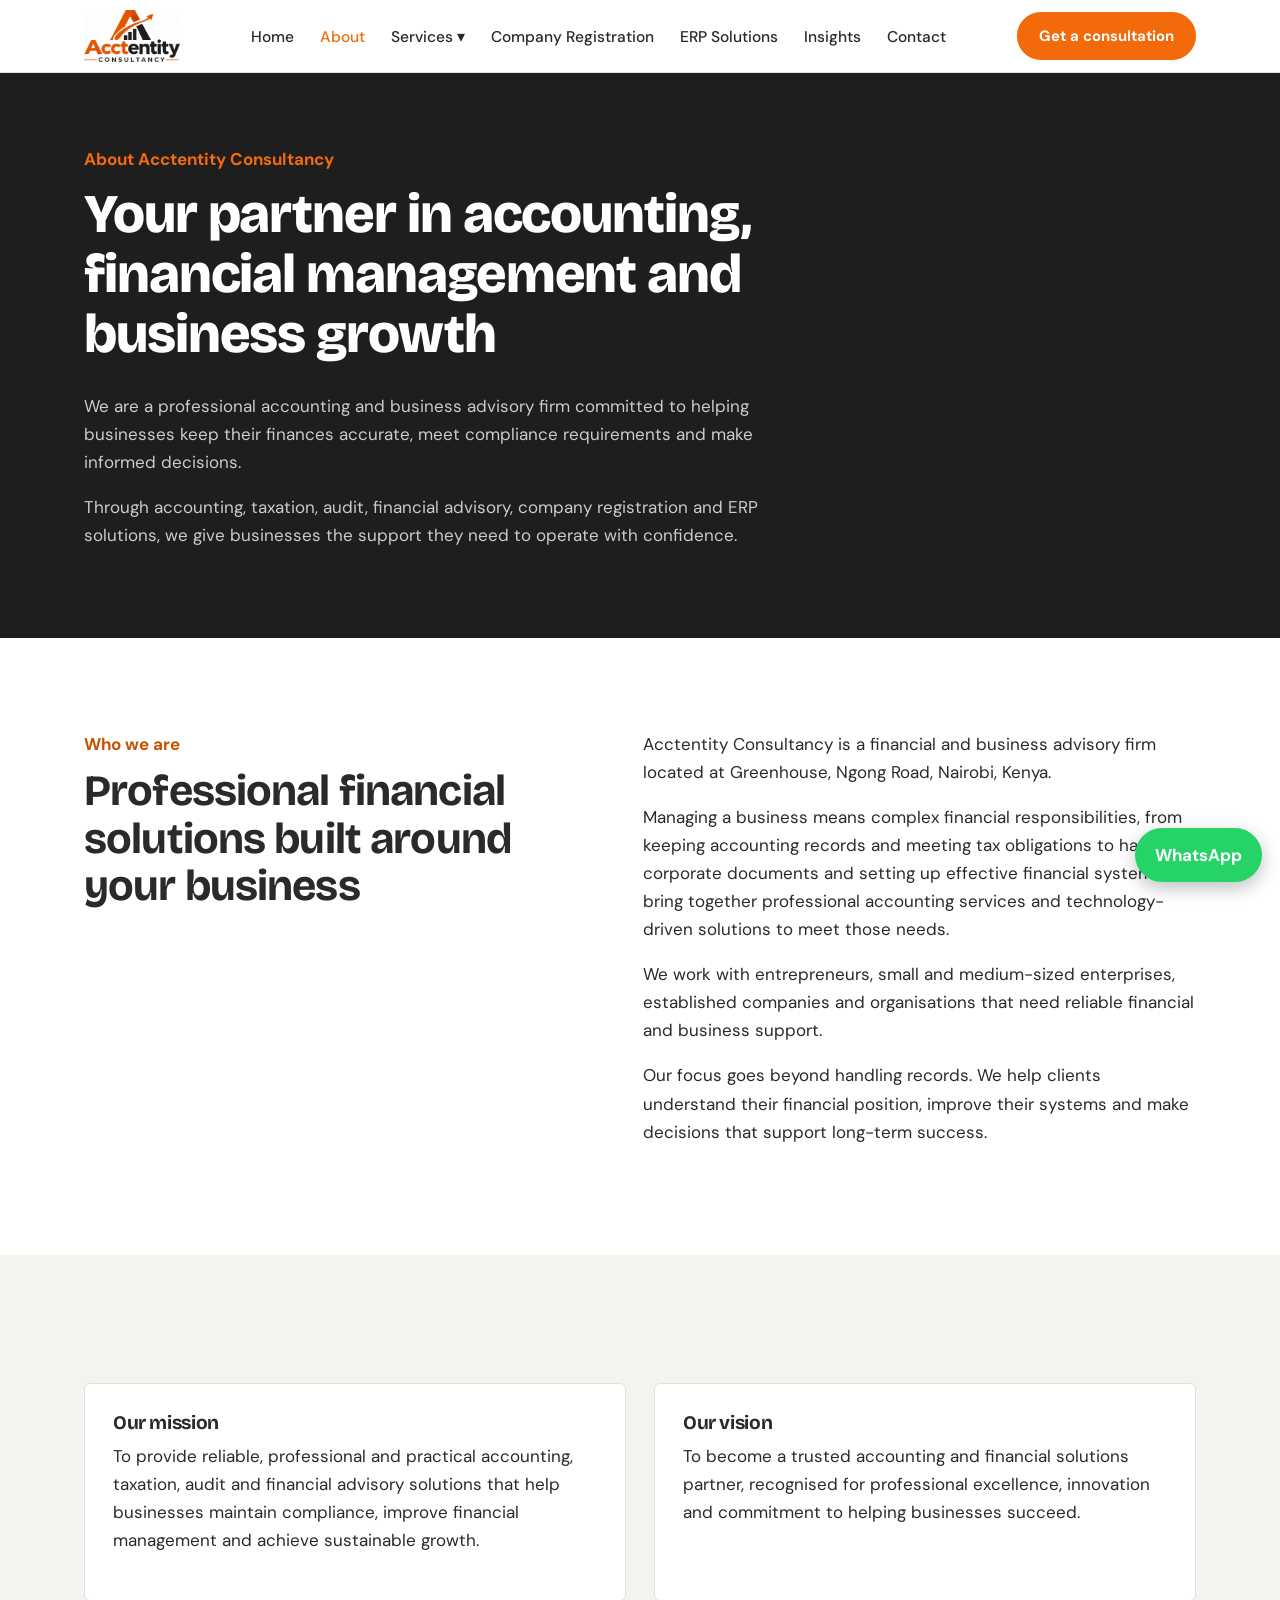
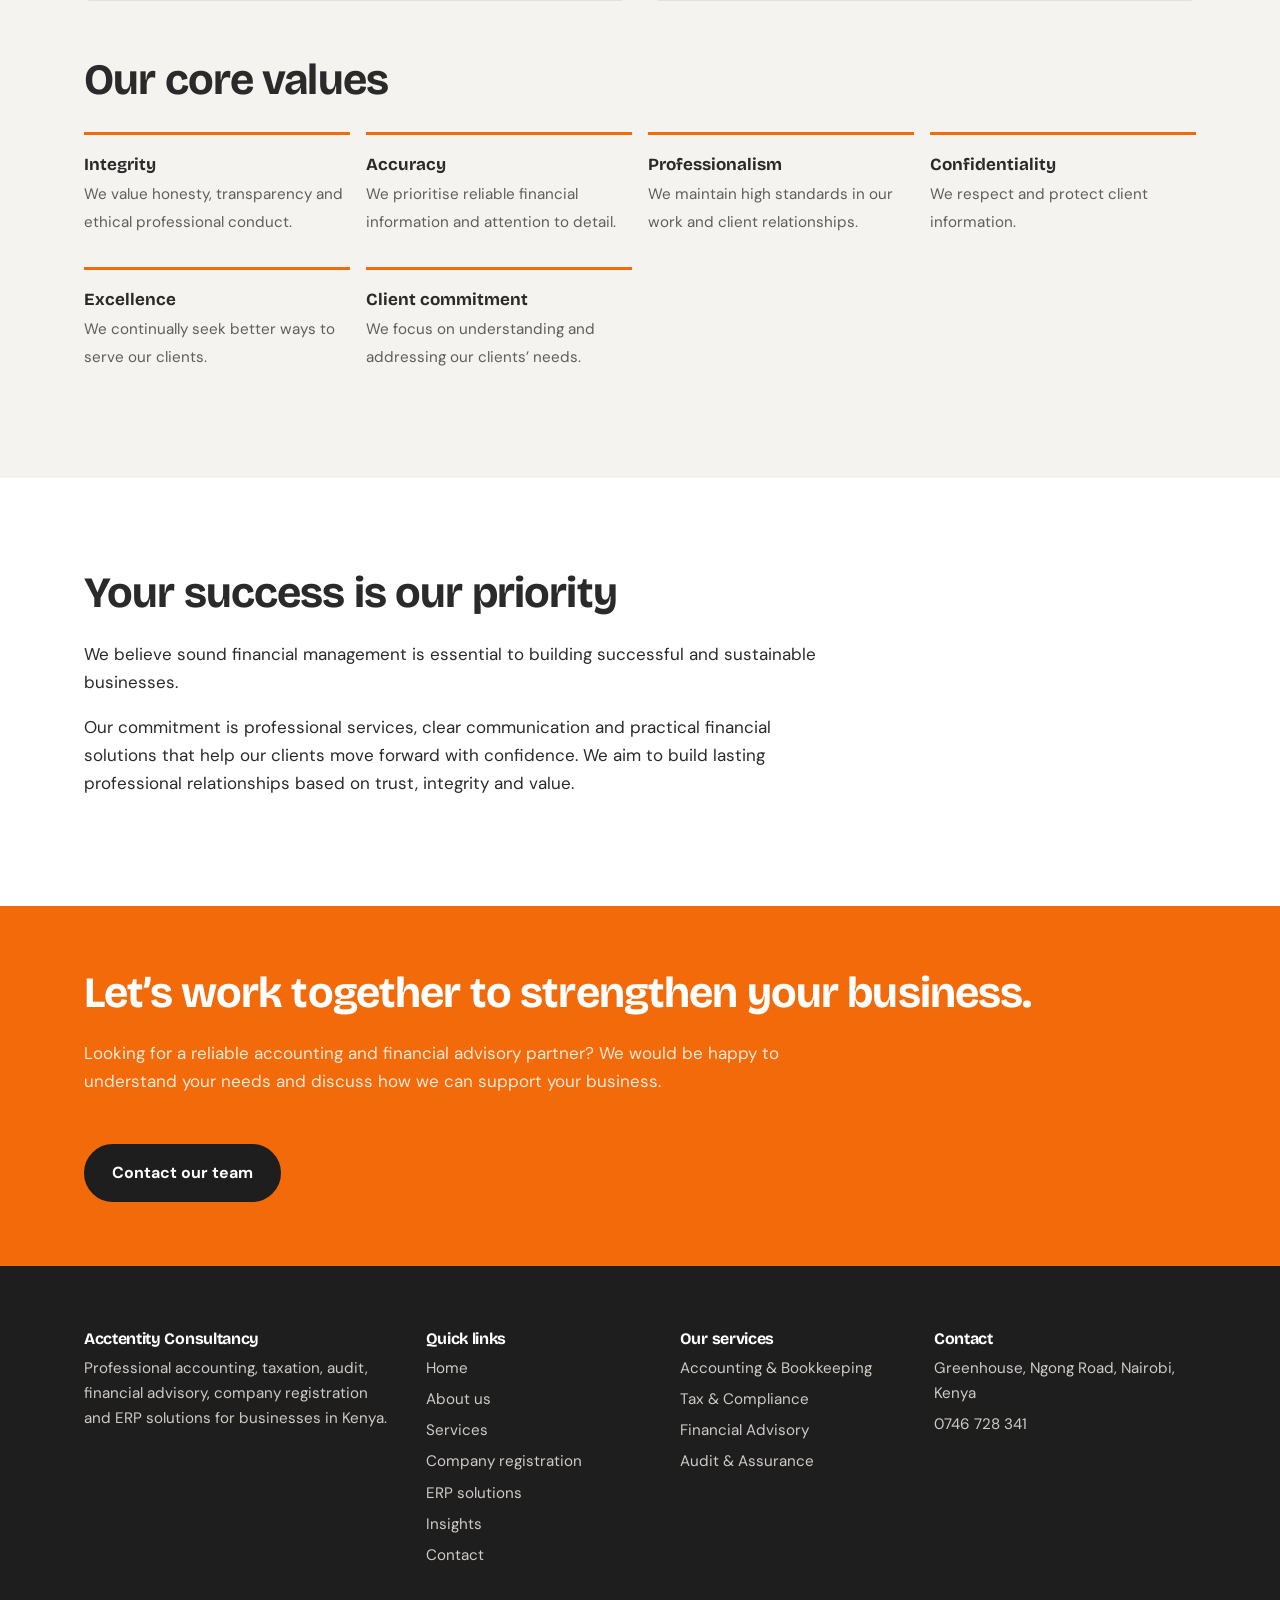
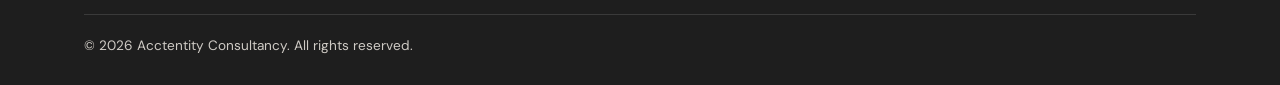
==== about.html @ 17f07721 "Add Acctentity multi-page website" ====
<!DOCTYPE html>
<html lang="en">
<head>
<meta charset="utf-8">
<meta name="viewport" content="width=device-width, initial-scale=1">
<title>About Acctentity Consultancy - Financial Experts in Nairobi</title>
<meta name="description" content="Learn about Acctentity Consultancy, a Nairobi-based accounting and financial advisory firm providing professional accounting, tax, audit and ERP solutions.">
<link rel="icon" type="image/png" href="assets/img/favicon.png">
<link rel="preconnect" href="https://fonts.googleapis.com">
<link href="https://fonts.googleapis.com/css2?family=Bricolage+Grotesque:wght@500;700;800&family=DM+Sans:wght@400;500;700&display=swap" rel="stylesheet">
<link rel="stylesheet" href="assets/css/style.css">
</head>
<body>
<header><div class="w nav" id="nav">
<a href="index.html" aria-label="Acctentity Consultancy home"><img src="assets/img/logo.png" alt="Acctentity Consultancy"></a>
<ul id="menu">
<li><a href="index.html" data-p="home">Home</a></li><li><a href="about.html" class="on" aria-current="page" data-p="about">About</a></li>
<li class="dd"><a href="services.html" data-p="services">Services &#9662;</a><ul class="sub"><li><a href="accounting.html" data-p="accounting">Accounting &amp; Bookkeeping</a></li><li><a href="tax.html" data-p="tax">Tax &amp; Compliance</a></li><li><a href="advisory.html" data-p="advisory">Financial Advisory</a></li><li><a href="audit.html" data-p="audit">Audit &amp; Assurance</a></li></ul></li>
<li><a href="company-registration.html" data-p="registration">Company Registration</a></li><li><a href="erp-solutions.html" data-p="erp">ERP Solutions</a></li><li><a href="insights.html" data-p="insights">Insights</a></li><li><a href="contact.html" data-p="contact">Contact</a></li>
</ul>
<a class="btn" href="contact.html">Get a consultation</a>
<button class="burger" id="bg" aria-label="Open menu" aria-expanded="false">&#9776;</button>
</div></header>
<main>

<div class="ph"><div class="w"><div class="loc">About Acctentity Consultancy</div><h1>Your partner in accounting, financial management and business growth</h1><p>We are a professional accounting and business advisory firm committed to helping businesses keep their finances accurate, meet compliance requirements and make informed decisions.</p><p>Through accounting, taxation, audit, financial advisory, company registration and ERP solutions, we give businesses the support they need to operate with confidence.</p></div></div>
<section><div class="w split"><div><div class="kick">Who we are</div><h2>Professional financial solutions built around your business</h2></div>
<div><p>Acctentity Consultancy is a financial and business advisory firm located at Greenhouse, Ngong Road, Nairobi, Kenya.</p><p>Managing a business means complex financial responsibilities, from keeping accounting records and meeting tax obligations to handling corporate documents and setting up effective financial systems. We bring together professional accounting services and technology-driven solutions to meet those needs.</p><p>We work with entrepreneurs, small and medium-sized enterprises, established companies and organisations that need reliable financial and business support.</p><p>Our focus goes beyond handling records. We help clients understand their financial position, improve their systems and make decisions that support long-term success.</p></div></div></section>
<section class="soft"><div class="w"><div class="mv"><div><h3>Our mission</h3><p>To provide reliable, professional and practical accounting, taxation, audit and financial advisory solutions that help businesses maintain compliance, improve financial management and achieve sustainable growth.</p></div><div><h3>Our vision</h3><p>To become a trusted accounting and financial solutions partner, recognised for professional excellence, innovation and commitment to helping businesses succeed.</p></div></div>
<h2 style="margin-top:56px">Our core values</h2><div class="vals"><div><b>Integrity</b><span>We value honesty, transparency and ethical professional conduct.</span></div><div><b>Accuracy</b><span>We prioritise reliable financial information and attention to detail.</span></div><div><b>Professionalism</b><span>We maintain high standards in our work and client relationships.</span></div><div><b>Confidentiality</b><span>We respect and protect client information.</span></div><div><b>Excellence</b><span>We continually seek better ways to serve our clients.</span></div><div><b>Client commitment</b><span>We focus on understanding and addressing our clients’ needs.</span></div></div></div></section>
<section><div class="w"><h2>Your success is our priority</h2><p>We believe sound financial management is essential to building successful and sustainable businesses.</p><p>Our commitment is professional services, clear communication and practical financial solutions that help our clients move forward with confidence. We aim to build lasting professional relationships based on trust, integrity and value.</p></div></section>
<div class="cta"><div class="w" style="padding-top:64px;padding-bottom:64px"><div><h2>Let’s work together to strengthen your business.</h2><p>Looking for a reliable accounting and financial advisory partner? We would be happy to understand your needs and discuss how we can support your business.</p></div><div class="row"><a class="btn" href="contact.html">Contact our team</a></div></div></div>
</div>
</main>
<footer><div class="w"><div class="g">
<div><h3>Acctentity Consultancy</h3><p>Professional accounting, taxation, audit, financial advisory, company registration and ERP solutions for businesses in Kenya.</p></div>
<div><h3>Quick links</h3><ul><li><a href="index.html">Home</a></li><li><a href="about.html">About us</a></li><li><a href="services.html">Services</a></li><li><a href="company-registration.html">Company registration</a></li><li><a href="erp-solutions.html">ERP solutions</a></li><li><a href="insights.html">Insights</a></li><li><a href="contact.html">Contact</a></li></ul></div>
<div><h3>Our services</h3><ul><li><a href="accounting.html">Accounting &amp; Bookkeeping</a></li><li><a href="tax.html">Tax &amp; Compliance</a></li><li><a href="advisory.html">Financial Advisory</a></li><li><a href="audit.html">Audit &amp; Assurance</a></li></ul></div>
<div><h3>Contact</h3><ul><li>Greenhouse, Ngong Road, Nairobi, Kenya</li><li><a href="tel:+254746728341">0746 728 341</a></li></ul></div>
</div><div class="c">&copy; 2026 Acctentity Consultancy. All rights reserved.</div></div></footer>
<a class="wa" href="https://wa.me/254746728341" aria-label="Chat on WhatsApp">WhatsApp</a>
<script src="assets/js/main.js"></script>
</body>
</html>
---- assets/css/style.css ----
:root{--o:#F26A0A;--od:#C85200;--k:#1E1E1E;--k2:#2C2C2C;--bg:#fff;--soft:#F5F3F0;--tx:#2A2A2A;--mu:#5E5E5E;--ln:#E4E0DA;
--h:"Bricolage Grotesque","Arial Black",sans-serif;--b:"DM Sans",Arial,sans-serif;box-sizing:border-box;padding-top:env(safe-area-inset-top,0px);padding-bottom:env(safe-area-inset-bottom,0px)}
@media (prefers-color-scheme:dark){:root:not([data-theme="light"]){--bg:#161616;--soft:#202020;--tx:#ECE9E5;--mu:#A8A39C;--ln:#333}}
*,*::before,*::after{box-sizing:border-box}html{scroll-behavior:smooth;scroll-padding-top:84px}
body{margin:0;font:400 17px/1.65 var(--b);color:var(--tx);background:var(--bg)}
img{max-width:100%}a{color:inherit}
.w{max-width:1160px;margin:0 auto;padding:0 24px}
h1,h2,h3{font-family:var(--h);line-height:1.1;margin:0 0 .5em;letter-spacing:-.02em}
h1{font-size:clamp(2.3rem,5.4vw,4.1rem);font-weight:800}h2{font-size:clamp(1.8rem,3.6vw,2.7rem);font-weight:700}h3{font-size:1.2rem;font-weight:700}
p{margin:0 0 1em;max-width:62ch}
.btn{display:inline-block;padding:14px 26px;border-radius:999px;font-weight:700;text-decoration:none;border:2px solid var(--o);background:var(--o);color:#fff;transition:background .2s,transform .2s;cursor:pointer;font-family:var(--b);font-size:1rem}
.btn:hover{background:var(--od);border-color:var(--od)}.btn.ghost{background:transparent;color:inherit;border-color:currentColor}.btn.ghost:hover{background:rgba(255,255,255,.1)}
a:focus-visible,button:focus-visible{outline:3px solid var(--o);outline-offset:3px}
header{position:sticky;top:0;z-index:20;background:#fff;border-bottom:1px solid var(--ln);padding-top:env(safe-area-inset-top,0px)}
@media (prefers-color-scheme:dark){:root:not([data-theme="light"]) header{background:#fff}}
.nav{display:flex;align-items:center;justify-content:space-between;height:72px}
.nav img{height:52px;display:block}
.nav ul{display:flex;gap:26px;list-style:none;margin:0;padding:0}
.nav ul a{text-decoration:none;font-weight:500;color:#2A2A2A;font-size:.97rem}.nav ul a:hover{color:var(--o)}
.nav .btn{padding:10px 20px;font-size:.93rem}
.burger{display:none;background:none;border:0;font-size:1.8rem;color:#2A2A2A;cursor:pointer}
.hero{background:var(--k);color:#fff;overflow:hidden}
.hero .w{display:grid;grid-template-columns:1.25fr .75fr;gap:48px;align-items:center;padding-top:88px;padding-bottom:88px}
.hero .loc{color:var(--o);font-weight:700;margin-bottom:18px}
.hero p{color:#CFCBC5}
.hero .row{display:flex;gap:14px;flex-wrap:wrap;margin-top:28px}
.bars{display:flex;align-items:flex-end;gap:16px;height:340px;position:relative}
.bars i{flex:1;background:#fff;border-radius:4px 4px 0 0;height:0;animation:grow 1.1s cubic-bezier(.2,.8,.2,1) forwards}
.bars i:nth-child(1){--t:30%}.bars i:nth-child(2){--t:48%;animation-delay:.12s}.bars i:nth-child(3){--t:68%;animation-delay:.24s}.bars i:nth-child(4){--t:92%;animation-delay:.36s;background:var(--o)}
@keyframes grow{to{height:var(--t)}}
.bars svg{position:absolute;inset:0;width:100%;height:100%;overflow:visible}
.bars path{fill:none;stroke:var(--o);stroke-width:7;stroke-linecap:round;stroke-dasharray:420;stroke-dashoffset:420;animation:draw 1.2s .6s ease-out forwards}
@keyframes draw{to{stroke-dashoffset:0}}
@media (prefers-reduced-motion:reduce){.bars i{animation:none;height:var(--t)}.bars path{animation:none;stroke-dashoffset:0}html{scroll-behavior:auto}}
section{padding:92px 0}.soft{background:var(--soft)}
.split{display:grid;grid-template-columns:1fr 1.1fr;gap:56px;align-items:start}
.kick{color:var(--od);font-weight:700;margin-bottom:10px}
@media (prefers-color-scheme:dark){:root:not([data-theme="light"]) .kick{color:var(--o)}}
.grid{display:grid;gap:22px;grid-template-columns:repeat(auto-fit,minmax(250px,1fr))}
.svc{background:var(--bg);border:1px solid var(--ln);border-top:5px solid var(--o);padding:28px;border-radius:6px}
.soft .svc{background:var(--bg)}
.svc ul{padding-left:1.1em;margin:.8em 0 0;color:var(--mu);font-size:.95rem}.svc li{margin:.25em 0}
.svc p{color:var(--mu);font-size:.97rem}
.pg{margin-top:44px;display:grid;gap:22px;grid-template-columns:repeat(auto-fit,minmax(300px,1fr))}
.pg .box{background:var(--k);color:#fff;padding:32px;border-radius:6px}.pg .box p{color:#CFCBC5}.pg .box ul{columns:2;padding-left:1.1em;color:#E6E2DC;font-size:.93rem}.pg .box h3{color:#fff}
.why{display:grid;gap:0;grid-template-columns:repeat(auto-fit,minmax(230px,1fr))}
.why div{padding:6px 28px 6px 0}.why h3{color:var(--o)}.why p{color:var(--mu);font-size:.97rem}
.serve{list-style:none;padding:0;margin:0;display:grid;gap:0 40px;grid-template-columns:repeat(auto-fit,minmax(320px,1fr))}
.serve li{padding:16px 0;border-bottom:1px solid var(--ln)}.serve b{font-family:var(--h);font-size:1.1rem;display:block}.serve span{color:var(--mu);font-size:.97rem}
.steps{display:grid;grid-template-columns:repeat(4,1fr);gap:0;counter-reset:s;margin-top:40px;position:relative}
.steps div{padding:0 22px 0 0;position:relative}
.steps div::before{counter-increment:s;content:counter(s);display:grid;place-items:center;width:46px;height:46px;border-radius:50%;background:var(--o);color:#fff;font:800 1.2rem var(--h);margin-bottom:16px;position:relative;z-index:1}
.steps div::after{content:"";position:absolute;top:22px;left:46px;right:0;height:2px;background:var(--ln)}.steps div:last-child::after{display:none}
.steps p{color:var(--mu);font-size:.97rem}
.posts{display:grid;gap:18px;grid-template-columns:repeat(auto-fit,minmax(280px,1fr));margin-top:32px}
.posts a{display:block;padding:22px;border:1px solid var(--ln);border-left:5px solid var(--o);text-decoration:none;font-weight:700;font-family:var(--h);border-radius:4px;background:var(--bg)}.posts a:hover{border-left-color:var(--k)}
.cta{background:var(--o);color:#fff}.cta p{color:#FFE9D9}.cta .btn{background:var(--k);border-color:var(--k)}.cta .btn:hover{background:#000}.cta .btn.ghost{background:transparent;border-color:#fff}
.cta .w{display:flex;justify-content:space-between;align-items:center;gap:32px;flex-wrap:wrap}.cta .row{display:flex;gap:14px;flex-wrap:wrap}
.vals{display:grid;gap:16px;grid-template-columns:repeat(auto-fit,minmax(230px,1fr));margin-top:28px}
.vals div{padding:16px 0;border-top:3px solid var(--o)}.vals b{font-family:var(--h);display:block}.vals span{color:var(--mu);font-size:.95rem}
.mv{display:grid;gap:28px;grid-template-columns:repeat(auto-fit,minmax(300px,1fr));margin-top:36px}
.mv div{background:var(--bg);padding:28px;border-radius:6px;border:1px solid var(--ln)}
footer{background:var(--k);color:#CFCBC5;padding:64px 0 28px;font-size:.95rem}
footer .g{display:grid;gap:36px;grid-template-columns:1.4fr 1fr 1fr 1.2fr}
footer h3{color:#fff;font-size:1rem}footer ul{list-style:none;padding:0;margin:0}footer li{margin:.4em 0}footer a{text-decoration:none}footer a:hover{color:var(--o)}
footer .c{border-top:1px solid #3a3a3a;margin-top:40px;padding-top:20px;font-size:.85rem}
.wa{position:fixed;right:18px;bottom:calc(18px + env(safe-area-inset-bottom,0px));background:#25D366;color:#fff;font-weight:700;padding:13px 20px;border-radius:999px;text-decoration:none;z-index:30;box-shadow:0 6px 18px rgba(0,0,0,.25)}
@media (max-width:900px){
.nav ul,.nav>.btn{display:none}.burger{display:block}
.nav.open ul{display:flex;flex-direction:column;position:absolute;top:72px;left:0;right:0;background:#fff;padding:18px 24px;gap:14px;border-bottom:1px solid var(--ln)}
.hero .w,.split{grid-template-columns:1fr}.bars{height:220px}
.steps{grid-template-columns:1fr 1fr;gap:32px 0}.steps div::after{display:none}
footer .g{grid-template-columns:1fr 1fr}section{padding:64px 0}.pg .box ul{columns:1}}
@media (max-width:520px){footer .g{grid-template-columns:1fr}.steps{grid-template-columns:1fr}}
.ph{background:var(--k);color:#fff;padding:72px 0}.ph p{color:#CFCBC5}.ph .loc{color:var(--o);font-weight:700;margin-bottom:12px}.ph h1{font-size:clamp(2rem,4.6vw,3.4rem);max-width:20ch}
.tag{font:700 1.25rem var(--h);color:#fff;margin-bottom:16px}
.nav li{position:relative}.nav .sub{display:none;position:absolute;top:100%;left:-14px;background:#fff;border:1px solid var(--ln);border-top:3px solid var(--o);padding:8px 0;min-width:240px;flex-direction:column;gap:0;box-shadow:0 10px 24px rgba(0,0,0,.12)}
.nav .sub a{display:block;padding:9px 18px}.nav .dd:hover .sub,.nav .dd:focus-within .sub{display:flex}
.nav a.on{color:var(--o)!important}
.tiles{display:grid;gap:14px;grid-template-columns:repeat(auto-fit,minmax(250px,1fr));margin-top:30px}
.tile{padding:18px 20px;border:1px solid var(--ln);border-left:5px solid var(--o);border-radius:4px;background:var(--bg)}.tile b{font-family:var(--h);display:block}.tile span{color:var(--mu);font-size:.95rem}
.chk{list-style:none;padding:0;margin:24px 0 0;columns:2;column-gap:40px}.chk li{padding:6px 0 6px 28px;position:relative;break-inside:avoid}.chk li::before{content:"";position:absolute;left:0;top:14px;width:14px;height:8px;border-left:3px solid var(--o);border-bottom:3px solid var(--o);transform:rotate(-45deg)}
.svc a.more{display:inline-block;margin-top:14px;font-weight:700;color:var(--od);text-decoration:none}.svc a.more:hover{text-decoration:underline}
@media (prefers-color-scheme:dark){:root:not([data-theme="light"]) .svc a.more{color:var(--o)}}
form{display:grid;gap:14px;max-width:560px}label{font-weight:700;font-size:.93rem;display:grid;gap:6px}
input,select,textarea{font:inherit;padding:12px 14px;border:1px solid var(--ln);border-radius:6px;background:var(--bg);color:var(--tx)}
.cinfo{display:grid;grid-template-columns:1fr 1fr;gap:56px}.cinfo h3{margin-top:1.2em}
@media (max-width:900px){.nav .sub{display:block;position:static;border:0;box-shadow:none;padding:4px 0 0 14px;min-width:0}.nav .dd:hover .sub{display:block}.chk{columns:1}.cinfo{grid-template-columns:1fr}}
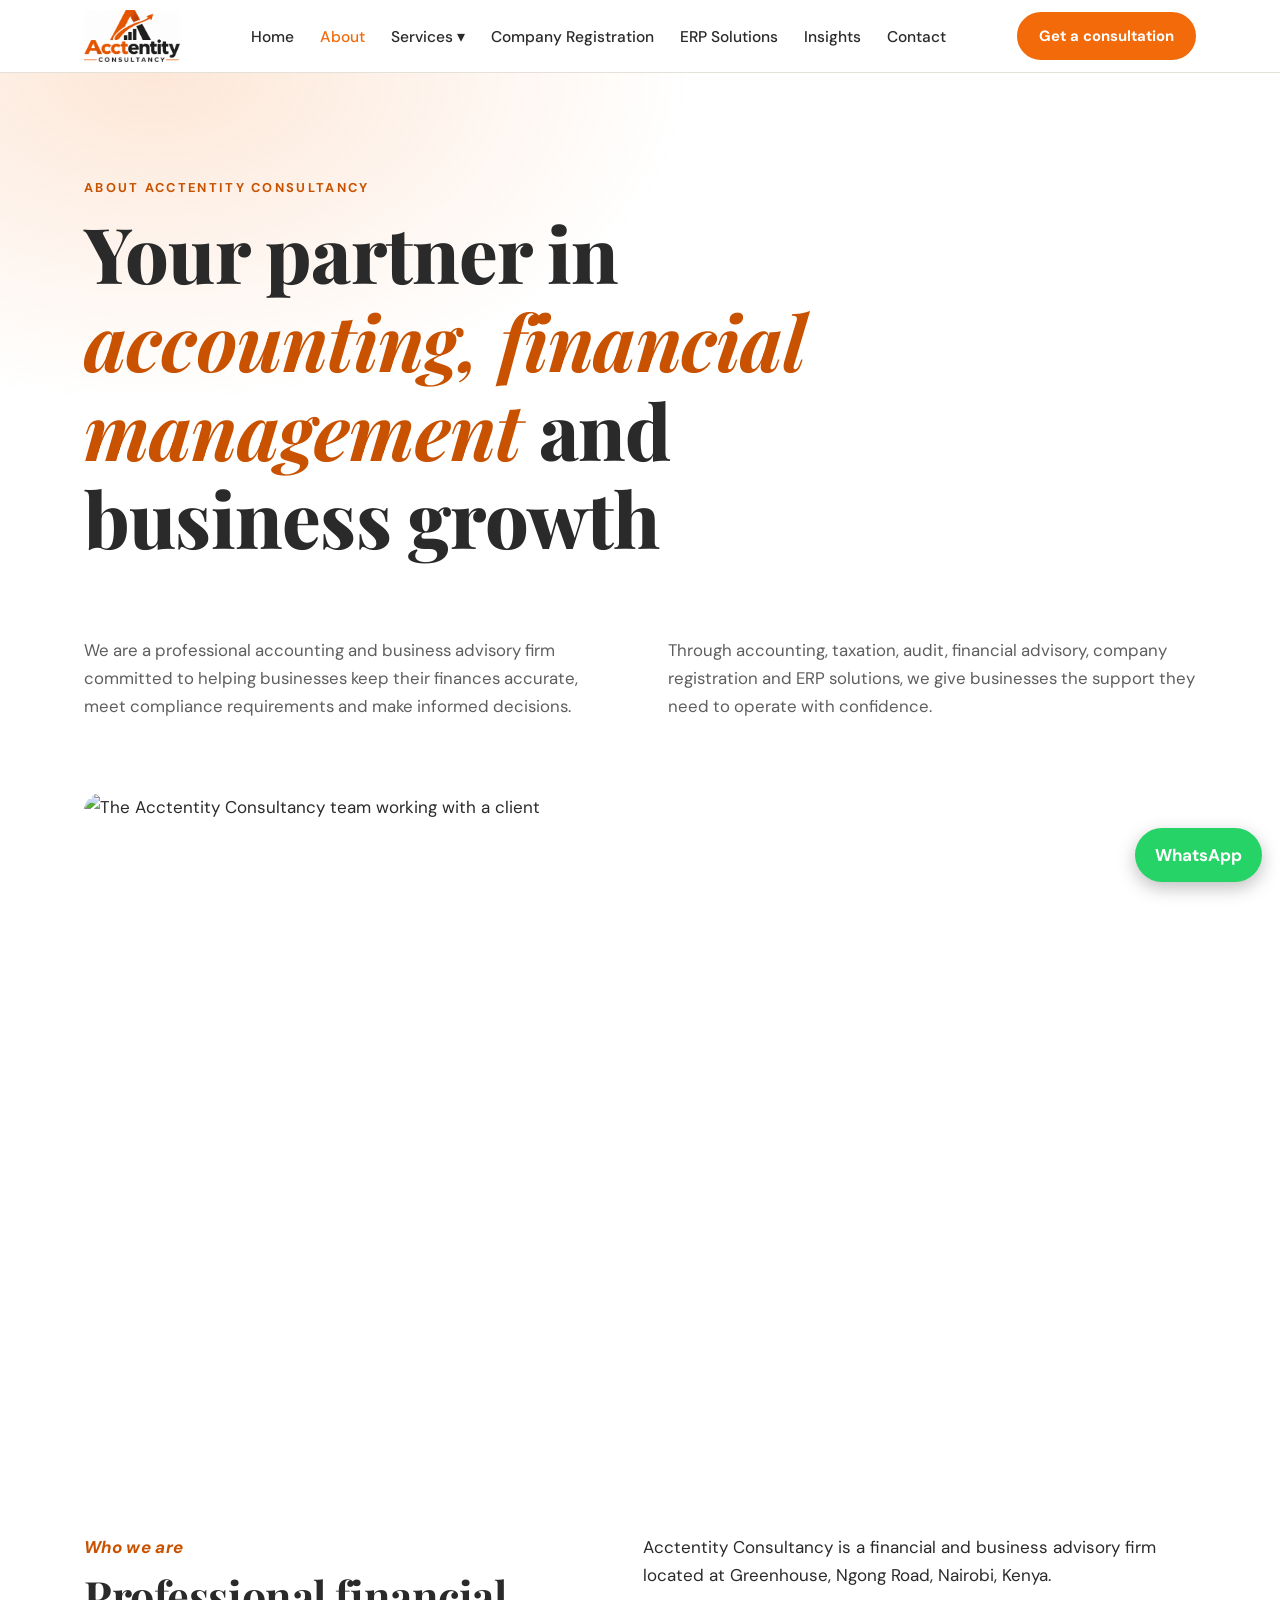
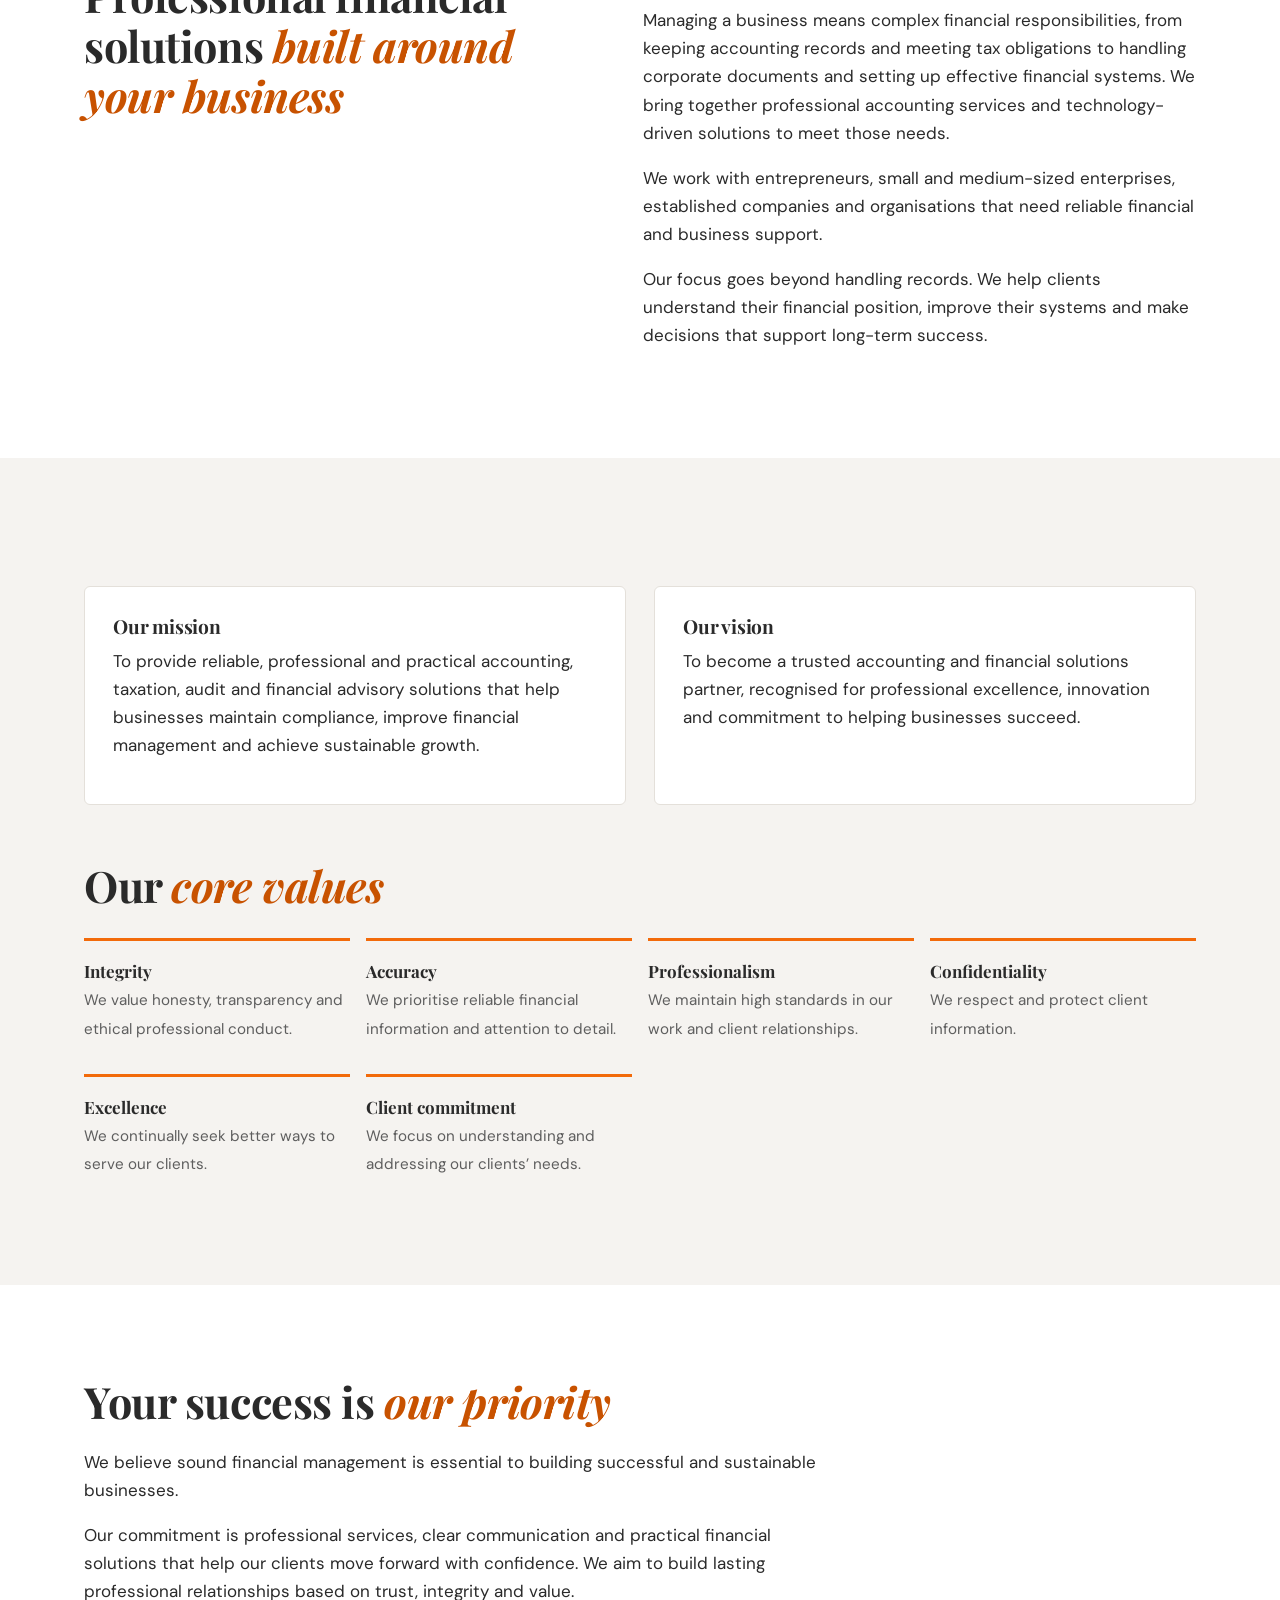
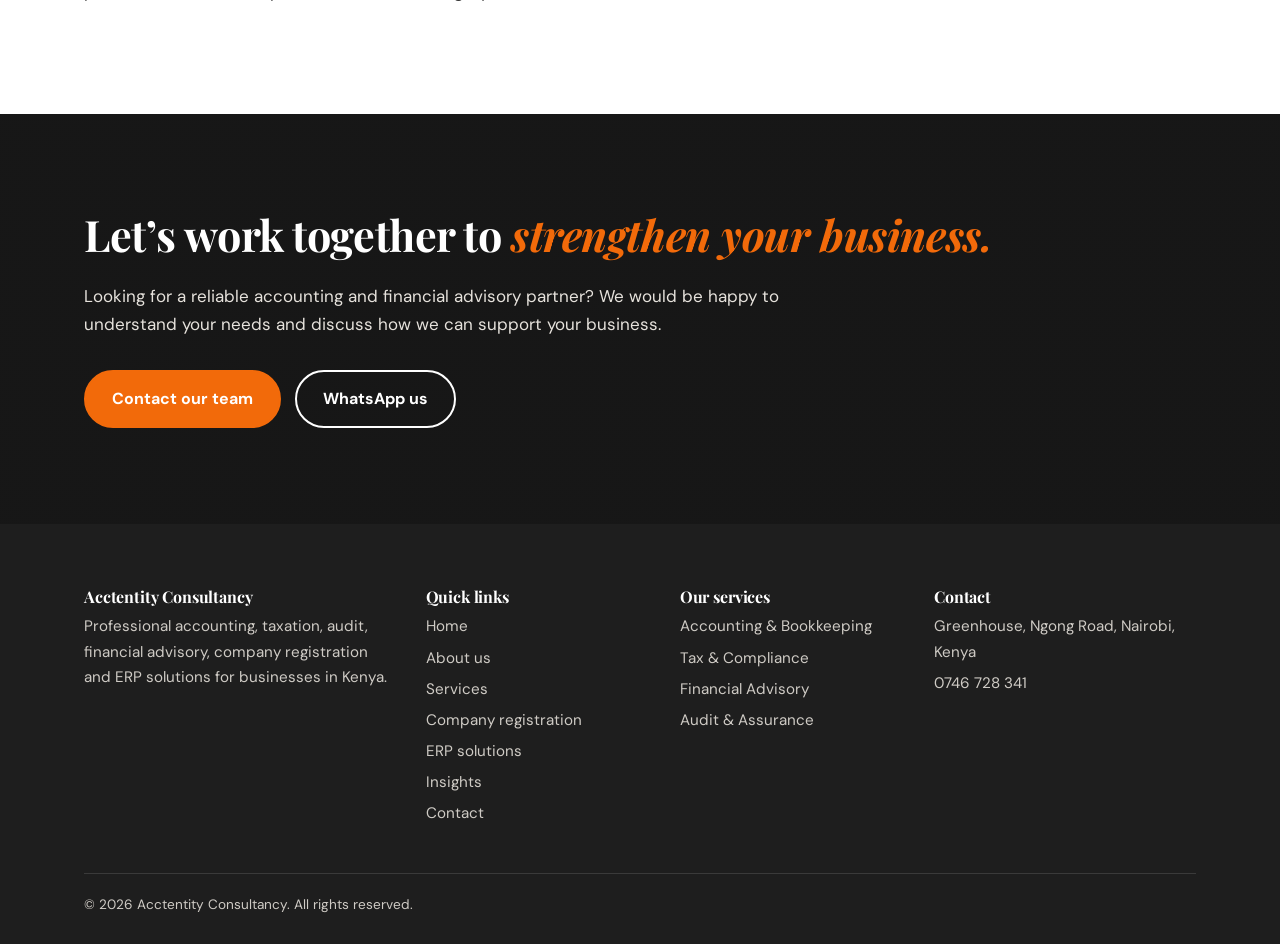
==== commit 0bee1f00: "update Acctentity-Consultancy-Website" ====
--- a/about.html
+++ b/about.html
@@ -5,9 +5,11 @@
 <meta name="viewport" content="width=device-width, initial-scale=1">
 <title>About Acctentity Consultancy - Financial Experts in Nairobi</title>
 <meta name="description" content="Learn about Acctentity Consultancy, a Nairobi-based accounting and financial advisory firm providing professional accounting, tax, audit and ERP solutions.">
+<meta property="og:image" content="assets/img/og-image.webp">
 <link rel="icon" type="image/png" href="assets/img/favicon.png">
 <link rel="preconnect" href="https://fonts.googleapis.com">
-<link href="https://fonts.googleapis.com/css2?family=Bricolage+Grotesque:wght@500;700;800&family=DM+Sans:wght@400;500;700&display=swap" rel="stylesheet">
+<link rel="preconnect" href="https://fonts.gstatic.com" crossorigin>
+<link href="https://fonts.googleapis.com/css2?family=Playfair+Display:ital,wght@0,600;0,700;0,800;1,600;1,700&family=DM+Sans:ital,wght@0,400;0,500;0,700;1,400;1,500&display=swap" rel="stylesheet">
 <link rel="stylesheet" href="assets/css/style.css">
 </head>
 <body>
@@ -23,14 +25,36 @@
 </div></header>
 <main>
 
-<div class="ph"><div class="w"><div class="loc">About Acctentity Consultancy</div><h1>Your partner in accounting, financial management and business growth</h1><p>We are a professional accounting and business advisory firm committed to helping businesses keep their finances accurate, meet compliance requirements and make informed decisions.</p><p>Through accounting, taxation, audit, financial advisory, company registration and ERP solutions, we give businesses the support they need to operate with confidence.</p></div></div>
-<section><div class="w split"><div><div class="kick">Who we are</div><h2>Professional financial solutions built around your business</h2></div>
+<!-- INTRO -->
+<div class="about-hero"><div class="w">
+<div class="kick">About Acctentity Consultancy</div>
+<h1>Your partner in <em>accounting, financial management</em> and business growth</h1>
+</div></div>
+<section class="about-text"><div class="w cols2">
+<div><p>We are a professional accounting and business advisory firm committed to helping businesses keep their finances accurate, meet compliance requirements and make informed decisions.</p></div>
+<div><p>Through accounting, taxation, audit, financial advisory, company registration and ERP solutions, we give businesses the support they need to operate with confidence.</p></div>
+</div></section>
+
+<!-- WIDE PHOTO -->
+<div class="wide-photo"><div class="w">
+<img src="assets/img/about-wide.webp" alt="The Acctentity Consultancy team working with a client" width="1600" height="800" loading="lazy">
+</div></div>
+
+<!-- WHO WE ARE -->
+<section><div class="w split"><div><div class="kick">Who we are</div><h2>Professional financial solutions <em>built around your business</em></h2></div>
 <div><p>Acctentity Consultancy is a financial and business advisory firm located at Greenhouse, Ngong Road, Nairobi, Kenya.</p><p>Managing a business means complex financial responsibilities, from keeping accounting records and meeting tax obligations to handling corporate documents and setting up effective financial systems. We bring together professional accounting services and technology-driven solutions to meet those needs.</p><p>We work with entrepreneurs, small and medium-sized enterprises, established companies and organisations that need reliable financial and business support.</p><p>Our focus goes beyond handling records. We help clients understand their financial position, improve their systems and make decisions that support long-term success.</p></div></div></section>
+
+<!-- MISSION, VISION, VALUES -->
 <section class="soft"><div class="w"><div class="mv"><div><h3>Our mission</h3><p>To provide reliable, professional and practical accounting, taxation, audit and financial advisory solutions that help businesses maintain compliance, improve financial management and achieve sustainable growth.</p></div><div><h3>Our vision</h3><p>To become a trusted accounting and financial solutions partner, recognised for professional excellence, innovation and commitment to helping businesses succeed.</p></div></div>
-<h2 style="margin-top:56px">Our core values</h2><div class="vals"><div><b>Integrity</b><span>We value honesty, transparency and ethical professional conduct.</span></div><div><b>Accuracy</b><span>We prioritise reliable financial information and attention to detail.</span></div><div><b>Professionalism</b><span>We maintain high standards in our work and client relationships.</span></div><div><b>Confidentiality</b><span>We respect and protect client information.</span></div><div><b>Excellence</b><span>We continually seek better ways to serve our clients.</span></div><div><b>Client commitment</b><span>We focus on understanding and addressing our clients’ needs.</span></div></div></div></section>
-<section><div class="w"><h2>Your success is our priority</h2><p>We believe sound financial management is essential to building successful and sustainable businesses.</p><p>Our commitment is professional services, clear communication and practical financial solutions that help our clients move forward with confidence. We aim to build lasting professional relationships based on trust, integrity and value.</p></div></section>
-<div class="cta"><div class="w" style="padding-top:64px;padding-bottom:64px"><div><h2>Let’s work together to strengthen your business.</h2><p>Looking for a reliable accounting and financial advisory partner? We would be happy to understand your needs and discuss how we can support your business.</p></div><div class="row"><a class="btn" href="contact.html">Contact our team</a></div></div></div>
-</div>
+<h2 style="margin-top:56px">Our <em>core values</em></h2><div class="vals"><div><b>Integrity</b><span>We value honesty, transparency and ethical professional conduct.</span></div><div><b>Accuracy</b><span>We prioritise reliable financial information and attention to detail.</span></div><div><b>Professionalism</b><span>We maintain high standards in our work and client relationships.</span></div><div><b>Confidentiality</b><span>We respect and protect client information.</span></div><div><b>Excellence</b><span>We continually seek better ways to serve our clients.</span></div><div><b>Client commitment</b><span>We focus on understanding and addressing our clients’ needs.</span></div></div></div></section>
+
+<!-- PRIORITY -->
+<section><div class="w"><h2>Your success is <em>our priority</em></h2><p>We believe sound financial management is essential to building successful and sustainable businesses.</p><p>Our commitment is professional services, clear communication and practical financial solutions that help our clients move forward with confidence. We aim to build lasting professional relationships based on trust, integrity and value.</p></div></section>
+
+<!-- BANNER -->
+<section class="banner"><div class="w"><div><h2>Let’s work together to <em>strengthen your business.</em></h2><p>Looking for a reliable accounting and financial advisory partner? We would be happy to understand your needs and discuss how we can support your business.</p></div>
+<div class="row"><a class="btn" href="contact.html">Contact our team</a><a class="btn ghost" href="https://wa.me/254746728341?text=Hello%20Acctentity%2C%20I%20would%20like%20to%20book%20a%20service">WhatsApp us</a></div></div></section>
+
 </main>
 <footer><div class="w"><div class="g">
 <div><h3>Acctentity Consultancy</h3><p>Professional accounting, taxation, audit, financial advisory, company registration and ERP solutions for businesses in Kenya.</p></div>
@@ -41,4 +65,4 @@
 <a class="wa" href="https://wa.me/254746728341" aria-label="Chat on WhatsApp">WhatsApp</a>
 <script src="assets/js/main.js"></script>
 </body>
-</html>
+</html>
--- a/assets/css/style.css
+++ b/assets/css/style.css
@@ -1,13 +1,21 @@
 :root{--o:#F26A0A;--od:#C85200;--k:#1E1E1E;--k2:#2C2C2C;--bg:#fff;--soft:#F5F3F0;--tx:#2A2A2A;--mu:#5E5E5E;--ln:#E4E0DA;
---h:"Bricolage Grotesque","Arial Black",sans-serif;--b:"DM Sans",Arial,sans-serif;box-sizing:border-box;padding-top:env(safe-area-inset-top,0px);padding-bottom:env(safe-area-inset-bottom,0px)}
+--h:"Playfair Display",Georgia,serif;--b:"DM Sans",Arial,sans-serif;box-sizing:border-box;padding-top:env(safe-area-inset-top,0px);padding-bottom:env(safe-area-inset-bottom,0px)}
 @media (prefers-color-scheme:dark){:root:not([data-theme="light"]){--bg:#161616;--soft:#202020;--tx:#ECE9E5;--mu:#A8A39C;--ln:#333}}
 *,*::before,*::after{box-sizing:border-box}html{scroll-behavior:smooth;scroll-padding-top:84px}
 body{margin:0;font:400 17px/1.65 var(--b);color:var(--tx);background:var(--bg)}
 img{max-width:100%}a{color:inherit}
 .w{max-width:1160px;margin:0 auto;padding:0 24px}
-h1,h2,h3{font-family:var(--h);line-height:1.1;margin:0 0 .5em;letter-spacing:-.02em}
-h1{font-size:clamp(2.3rem,5.4vw,4.1rem);font-weight:800}h2{font-size:clamp(1.8rem,3.6vw,2.7rem);font-weight:700}h3{font-size:1.2rem;font-weight:700}
+h1,h2,h3{font-family:var(--h);line-height:1.15;margin:0 0 .5em;letter-spacing:-.01em}
+h1{font-size:clamp(2.1rem,4.8vw,3.6rem);font-weight:800}h2{font-size:clamp(1.8rem,3.6vw,2.7rem);font-weight:700}h3{font-size:1.2rem;font-weight:700}
 p{margin:0 0 1em;max-width:62ch}
+
+/* Italics */
+em{font-style:italic}
+h1 em,h2 em{font-style:italic;font-weight:700;color:var(--od)}
+.hero h1 em,.ph h1 em,.banner h2 em{color:var(--o)}
+blockquote,.lead{font-family:var(--h);font-style:italic;font-size:1.25rem;line-height:1.5}
+.kick{font-style:italic;letter-spacing:.02em}
+
 .btn{display:inline-block;padding:14px 26px;border-radius:999px;font-weight:700;text-decoration:none;border:2px solid var(--o);background:var(--o);color:#fff;transition:background .2s,transform .2s;cursor:pointer;font-family:var(--b);font-size:1rem}
 .btn:hover{background:var(--od);border-color:var(--od)}.btn.ghost{background:transparent;color:inherit;border-color:currentColor}.btn.ghost:hover{background:rgba(255,255,255,.1)}
 a:focus-visible,button:focus-visible{outline:3px solid var(--o);outline-offset:3px}
@@ -19,11 +27,24 @@
 .nav ul a{text-decoration:none;font-weight:500;color:#2A2A2A;font-size:.97rem}.nav ul a:hover{color:var(--o)}
 .nav .btn{padding:10px 20px;font-size:.93rem}
 .burger{display:none;background:none;border:0;font-size:1.8rem;color:#2A2A2A;cursor:pointer}
+
+/* Hero with photo */
 .hero{background:var(--k);color:#fff;overflow:hidden}
-.hero .w{display:grid;grid-template-columns:1.25fr .75fr;gap:48px;align-items:center;padding-top:88px;padding-bottom:88px}
+.hero .w{display:grid;grid-template-columns:1.1fr .9fr;gap:48px;align-items:center;padding-top:88px;padding-bottom:88px}
 .hero .loc{color:var(--o);font-weight:700;margin-bottom:18px}
 .hero p{color:#CFCBC5}
 .hero .row{display:flex;gap:14px;flex-wrap:wrap;margin-top:28px}
+.hero{position:relative}
+.hero .w>div:first-child{position:relative;z-index:1}
+.hero-img{position:absolute;top:0;right:0;bottom:0;width:46%}
+.hero-img img{width:100%;height:100%;display:block;object-fit:cover;object-position:center}
+.hero-img::after{content:"";position:absolute;inset:0;background:linear-gradient(90deg,var(--k) 0%,rgba(30,30,30,.55) 30%,rgba(30,30,30,0) 65%)}
+.hero-img::before{content:"";position:absolute;left:0;right:0;bottom:0;height:6px;background:var(--o);z-index:1}
+
+/* Photos */
+.photo{width:100%;height:auto;display:block;border-radius:14px;object-fit:cover;margin-bottom:24px}
+.split>div>.photo:only-child{margin-bottom:0}
+
 .bars{display:flex;align-items:flex-end;gap:16px;height:340px;position:relative}
 .bars i{flex:1;background:#fff;border-radius:4px 4px 0 0;height:0;animation:grow 1.1s cubic-bezier(.2,.8,.2,1) forwards}
 .bars i:nth-child(1){--t:30%}.bars i:nth-child(2){--t:48%;animation-delay:.12s}.bars i:nth-child(3){--t:68%;animation-delay:.24s}.bars i:nth-child(4){--t:92%;animation-delay:.36s;background:var(--o)}
@@ -35,30 +56,42 @@
 section{padding:92px 0}.soft{background:var(--soft)}
 .split{display:grid;grid-template-columns:1fr 1.1fr;gap:56px;align-items:start}
 .kick{color:var(--od);font-weight:700;margin-bottom:10px}
-@media (prefers-color-scheme:dark){:root:not([data-theme="light"]) .kick{color:var(--o)}}
-.grid{display:grid;gap:22px;grid-template-columns:repeat(auto-fit,minmax(250px,1fr))}
-.svc{background:var(--bg);border:1px solid var(--ln);border-top:5px solid var(--o);padding:28px;border-radius:6px}
+@media (prefers-color-scheme:dark){:root:not([data-theme="light"]) .kick{color:var(--o)}:root:not([data-theme="light"]) h1 em,:root:not([data-theme="light"]) h2 em{color:var(--o)}}
+.grid{display:grid;gap:22px;grid-template-columns:repeat(auto-fit,minmax(min(250px,100%),1fr))}
+
+/* Service cards with photo on top */
+.svc{background:var(--bg);border:1px solid var(--ln);border-top:5px solid var(--o);padding:28px;border-radius:6px;overflow:hidden;transition:transform .25s,box-shadow .25s}
+.svc:hover{transform:translateY(-4px);box-shadow:0 14px 30px rgba(0,0,0,.1)}
+.svc img{display:block;width:calc(100% + 56px);max-width:none;height:auto;margin:-28px -28px 20px;object-fit:cover}
 .soft .svc{background:var(--bg)}
 .svc ul{padding-left:1.1em;margin:.8em 0 0;color:var(--mu);font-size:.95rem}.svc li{margin:.25em 0}
 .svc p{color:var(--mu);font-size:.97rem}
-.pg{margin-top:44px;display:grid;gap:22px;grid-template-columns:repeat(auto-fit,minmax(300px,1fr))}
+.pg{margin-top:44px;display:grid;gap:22px;grid-template-columns:repeat(auto-fit,minmax(min(300px,100%),1fr))}
 .pg .box{background:var(--k);color:#fff;padding:32px;border-radius:6px}.pg .box p{color:#CFCBC5}.pg .box ul{columns:2;padding-left:1.1em;color:#E6E2DC;font-size:.93rem}.pg .box h3{color:#fff}
-.why{display:grid;gap:0;grid-template-columns:repeat(auto-fit,minmax(230px,1fr))}
+.why{display:grid;gap:0;grid-template-columns:repeat(auto-fit,minmax(min(230px,100%),1fr))}
 .why div{padding:6px 28px 6px 0}.why h3{color:var(--o)}.why p{color:var(--mu);font-size:.97rem}
-.serve{list-style:none;padding:0;margin:0;display:grid;gap:0 40px;grid-template-columns:repeat(auto-fit,minmax(320px,1fr))}
+.serve{list-style:none;padding:0;margin:0;display:grid;gap:0 40px;grid-template-columns:repeat(auto-fit,minmax(min(320px,100%),1fr))}
 .serve li{padding:16px 0;border-bottom:1px solid var(--ln)}.serve b{font-family:var(--h);font-size:1.1rem;display:block}.serve span{color:var(--mu);font-size:.97rem}
 .steps{display:grid;grid-template-columns:repeat(4,1fr);gap:0;counter-reset:s;margin-top:40px;position:relative}
 .steps div{padding:0 22px 0 0;position:relative}
 .steps div::before{counter-increment:s;content:counter(s);display:grid;place-items:center;width:46px;height:46px;border-radius:50%;background:var(--o);color:#fff;font:800 1.2rem var(--h);margin-bottom:16px;position:relative;z-index:1}
 .steps div::after{content:"";position:absolute;top:22px;left:46px;right:0;height:2px;background:var(--ln)}.steps div:last-child::after{display:none}
 .steps p{color:var(--mu);font-size:.97rem}
-.posts{display:grid;gap:18px;grid-template-columns:repeat(auto-fit,minmax(280px,1fr));margin-top:32px}
+.posts{display:grid;gap:18px;grid-template-columns:repeat(auto-fit,minmax(min(280px,100%),1fr));margin-top:32px}
 .posts a{display:block;padding:22px;border:1px solid var(--ln);border-left:5px solid var(--o);text-decoration:none;font-weight:700;font-family:var(--h);border-radius:4px;background:var(--bg)}.posts a:hover{border-left-color:var(--k)}
 .cta{background:var(--o);color:#fff}.cta p{color:#FFE9D9}.cta .btn{background:var(--k);border-color:var(--k)}.cta .btn:hover{background:#000}.cta .btn.ghost{background:transparent;border-color:#fff}
 .cta .w{display:flex;justify-content:space-between;align-items:center;gap:32px;flex-wrap:wrap}.cta .row{display:flex;gap:14px;flex-wrap:wrap}
-.vals{display:grid;gap:16px;grid-template-columns:repeat(auto-fit,minmax(230px,1fr));margin-top:28px}
+
+/* Booking banner with background photo */
+.banner{background:linear-gradient(rgba(20,20,20,.72),rgba(20,20,20,.72)),url(../img/cta-banner.webp) center/cover no-repeat,var(--k);color:#fff;padding:96px 0}
+.banner .w{display:flex;justify-content:space-between;align-items:center;gap:32px;flex-wrap:wrap}
+.banner p{color:#E6E2DC;margin:0}
+.banner h2{color:#fff}
+.banner .row{display:flex;gap:14px;flex-wrap:wrap}
+
+.vals{display:grid;gap:16px;grid-template-columns:repeat(auto-fit,minmax(min(230px,100%),1fr));margin-top:28px}
 .vals div{padding:16px 0;border-top:3px solid var(--o)}.vals b{font-family:var(--h);display:block}.vals span{color:var(--mu);font-size:.95rem}
-.mv{display:grid;gap:28px;grid-template-columns:repeat(auto-fit,minmax(300px,1fr));margin-top:36px}
+.mv{display:grid;gap:28px;grid-template-columns:repeat(auto-fit,minmax(min(300px,100%),1fr));margin-top:36px}
 .mv div{background:var(--bg);padding:28px;border-radius:6px;border:1px solid var(--ln)}
 footer{background:var(--k);color:#CFCBC5;padding:64px 0 28px;font-size:.95rem}
 footer .g{display:grid;gap:36px;grid-template-columns:1.4fr 1fr 1fr 1.2fr}
@@ -66,23 +99,67 @@
 footer .c{border-top:1px solid #3a3a3a;margin-top:40px;padding-top:20px;font-size:.85rem}
 .wa{position:fixed;right:18px;bottom:calc(18px + env(safe-area-inset-bottom,0px));background:#25D366;color:#fff;font-weight:700;padding:13px 20px;border-radius:999px;text-decoration:none;z-index:30;box-shadow:0 6px 18px rgba(0,0,0,.25)}
 @media (max-width:900px){
-.nav ul,.nav>.btn{display:none}.burger{display:block}
-.nav.open ul{display:flex;flex-direction:column;position:absolute;top:72px;left:0;right:0;background:#fff;padding:18px 24px;gap:14px;border-bottom:1px solid var(--ln)}
 .hero .w,.split{grid-template-columns:1fr}.bars{height:220px}
+.hero .w{padding-top:56px;padding-bottom:56px}
+.hero-img{position:relative;width:100%;height:300px;border-radius:14px;overflow:hidden}
+.hero-img::after{display:none}
 .steps{grid-template-columns:1fr 1fr;gap:32px 0}.steps div::after{display:none}
-footer .g{grid-template-columns:1fr 1fr}section{padding:64px 0}.pg .box ul{columns:1}}
+footer .g{grid-template-columns:1fr 1fr}section{padding:64px 0}.pg .box ul{columns:1}
+.banner{padding:64px 0}}
 @media (max-width:520px){footer .g{grid-template-columns:1fr}.steps{grid-template-columns:1fr}}
 .ph{background:var(--k);color:#fff;padding:72px 0}.ph p{color:#CFCBC5}.ph .loc{color:var(--o);font-weight:700;margin-bottom:12px}.ph h1{font-size:clamp(2rem,4.6vw,3.4rem);max-width:20ch}
 .tag{font:700 1.25rem var(--h);color:#fff;margin-bottom:16px}
 .nav li{position:relative}.nav .sub{display:none;position:absolute;top:100%;left:-14px;background:#fff;border:1px solid var(--ln);border-top:3px solid var(--o);padding:8px 0;min-width:240px;flex-direction:column;gap:0;box-shadow:0 10px 24px rgba(0,0,0,.12)}
 .nav .sub a{display:block;padding:9px 18px}.nav .dd:hover .sub,.nav .dd:focus-within .sub{display:flex}
 .nav a.on{color:var(--o)!important}
-.tiles{display:grid;gap:14px;grid-template-columns:repeat(auto-fit,minmax(250px,1fr));margin-top:30px}
-.tile{padding:18px 20px;border:1px solid var(--ln);border-left:5px solid var(--o);border-radius:4px;background:var(--bg)}.tile b{font-family:var(--h);display:block}.tile span{color:var(--mu);font-size:.95rem}
+
+/* Tiles with photo */
+.tiles{display:grid;gap:18px;grid-template-columns:repeat(auto-fit,minmax(min(250px,100%),1fr));margin-top:30px}
+.tile{padding:18px 20px;border:1px solid var(--ln);border-left:5px solid var(--o);border-radius:4px;background:var(--bg);overflow:hidden}
+.tile img{display:block;width:calc(100% + 40px);max-width:none;height:auto;margin:-18px -20px 16px;object-fit:cover}
+.tile b{font-family:var(--h);display:block;margin-bottom:6px}.tile span{color:var(--mu);font-size:.95rem}
+.tile a{font-weight:700;color:var(--od);text-decoration:none}.tile a:hover{text-decoration:underline}
+@media (prefers-color-scheme:dark){:root:not([data-theme="light"]) .tile a{color:var(--o)}}
+
 .chk{list-style:none;padding:0;margin:24px 0 0;columns:2;column-gap:40px}.chk li{padding:6px 0 6px 28px;position:relative;break-inside:avoid}.chk li::before{content:"";position:absolute;left:0;top:14px;width:14px;height:8px;border-left:3px solid var(--o);border-bottom:3px solid var(--o);transform:rotate(-45deg)}
 .svc a.more{display:inline-block;margin-top:14px;font-weight:700;color:var(--od);text-decoration:none}.svc a.more:hover{text-decoration:underline}
 @media (prefers-color-scheme:dark){:root:not([data-theme="light"]) .svc a.more{color:var(--o)}}
 form{display:grid;gap:14px;max-width:560px}label{font-weight:700;font-size:.93rem;display:grid;gap:6px}
 input,select,textarea{font:inherit;padding:12px 14px;border:1px solid var(--ln);border-radius:6px;background:var(--bg);color:var(--tx)}
 .cinfo{display:grid;grid-template-columns:1fr 1fr;gap:56px}.cinfo h3{margin-top:1.2em}
-@media (max-width:900px){.nav .sub{display:block;position:static;border:0;box-shadow:none;padding:4px 0 0 14px;min-width:0}.nav .dd:hover .sub{display:block}.chk{columns:1}.cinfo{grid-template-columns:1fr}}
+@media (max-width:900px){.chk{columns:1}.cinfo{grid-template-columns:1fr}}
+
+/* About page: big headline, two columns, wide photo */
+.about-hero{background:radial-gradient(ellipse 60% 90% at 12% 0%,rgba(242,106,10,.16),transparent 70%),var(--bg);padding:104px 0 36px}
+.about-hero .kick{text-transform:uppercase;letter-spacing:.18em;font-size:.8rem;font-style:normal}
+.about-hero h1{max-width:17ch;font-size:clamp(2.4rem,6vw,4.8rem);margin-bottom:0}
+.about-text{padding:40px 0 56px}
+.cols2{display:grid;grid-template-columns:1fr 1fr;gap:56px}
+.cols2 p{max-width:none;font-size:1.05rem;color:var(--mu)}
+.wide-photo{padding:0 0 88px}
+.wide-photo img{display:block;width:100%;height:clamp(300px,46vw,560px);object-fit:cover;border-radius:18px}
+@media (max-width:900px){.cols2{grid-template-columns:1fr;gap:0}.about-hero{padding:64px 0 24px}.wide-photo{padding-bottom:56px}}
+
+/* ===== Responsive hardening (all pages) ===== */
+body{overflow-x:clip}
+img{height:auto}
+h1,h2,h3{overflow-wrap:break-word}
+@media (max-width:1100px){
+.nav ul,.nav>.btn{display:none}.burger{display:block;padding:8px}
+.nav.open ul{display:flex;flex-direction:column;position:absolute;top:72px;left:0;right:0;background:#fff;padding:18px 24px;gap:14px;border-bottom:1px solid var(--ln);max-height:calc(100vh - 72px);overflow-y:auto;box-shadow:0 14px 24px rgba(0,0,0,.12)}
+.nav .sub{display:block;position:static;border:0;box-shadow:none;padding:4px 0 0 14px;min-width:0}
+.nav .dd:hover .sub{display:block}
+}
+@media (max-width:520px){
+body{font-size:16px}
+.w{padding:0 18px}
+section{padding:52px 0}
+.btn{padding:13px 22px}
+.hero .row .btn,.banner .row .btn,.cta .row .btn{flex:1 1 100%;text-align:center}
+.hero-img{height:240px}
+.svc,.mv div,.pg .box{padding:22px}
+.svc img{width:calc(100% + 44px);margin:-22px -22px 18px}
+.wa{padding:11px 16px;font-size:.9rem;right:12px}
+footer{padding-bottom:84px}
+}
+@media (max-width:360px){h1{font-size:1.9rem}h2{font-size:1.55rem}}
